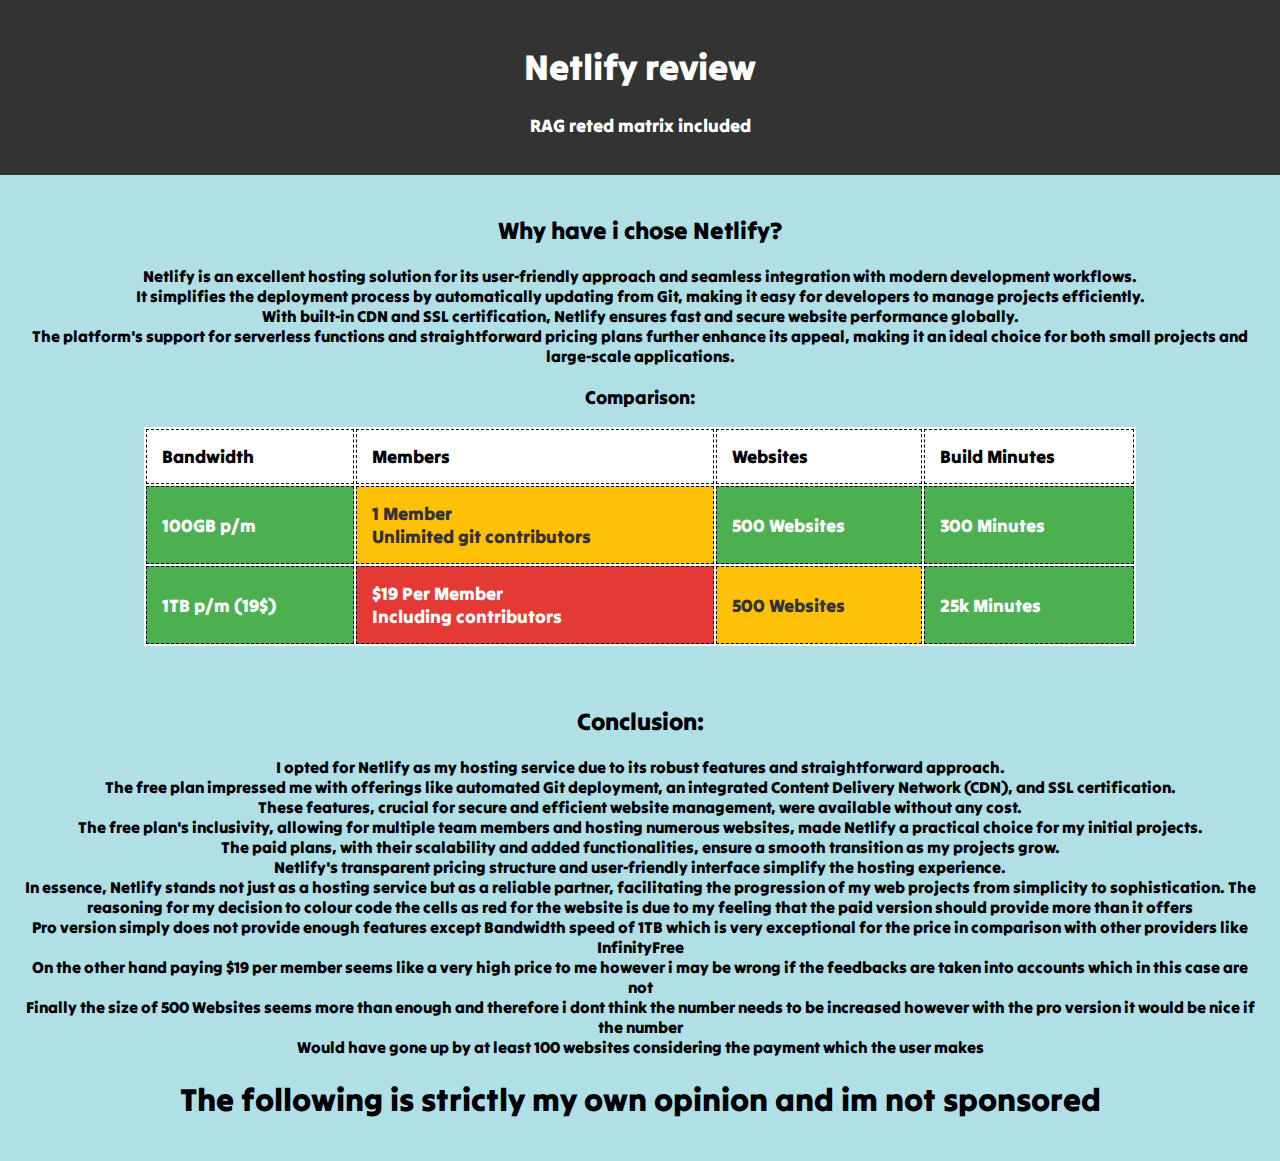
==== index.html @ 066604eb "Add files via upload" ====
<!DOCTYPE html>
<html lang="en">
<head>
    <meta charset="UTF-8">
    <meta name="viewport" content="width=device-width, initial-scale=1.0">
    <link rel="preconnect" href="https://fonts.googleapis.com">
    <link rel="preconnect" href="https://fonts.gstatic.com" crossorigin>
    <link href="https://fonts.googleapis.com/css2?family=DM+Serif+Display&family=Podkova&family=Tilt+Warp&display=swap" rel="stylesheet">
    <link rel="stylesheet" href="style.css">
    <title>Hosting</title>
    
</head>
<body>
<header>
     <h1>Netlify review</h1>
     <p>RAG reted matrix included</p>
</header>

<article>
    <section>
    <h2>Why have i chose Netlify?</h2>
    <p> 
        Netlify is an excellent hosting solution for its user-friendly approach and seamless integration with modern development workflows.<br>
        It simplifies the deployment process by automatically updating from Git, making it easy for developers to manage projects efficiently.<br>
        With built-in CDN and SSL certification, Netlify ensures fast and secure website performance globally.<br>
        The platform's support for serverless functions and straightforward pricing plans further enhance its appeal, making it an ideal choice for both small projects and large-scale applications.
    </p>
    </section>

    <section>
        <h3>Comparison:</h3>
        <table>
            <thead>
                <tr>
                    <th>Bandwidth</th>
                    <th>Members</th>
                    <th>Websites</th>
                    <th>Build Minutes</th>
                </tr>
            </thead>
            <tbody>
                <tr>
                    <td class="green">100GB p/m</td>
                    <td class="amber">1 Member<br>Unlimited git contributors</td>
                    <td class="green">500 Websites</td>
                    <td class="green">300 Minutes</td>
                </tr>
                <tr>
                    <td class="green">1TB p/m (19$)</td>
                    <td class="red">$19 Per Member<br>Including contributors</td>
                    <td class="amber">500 Websites</td>
                    <td class="green">25k Minutes</td>
                </tr>
        </table>
    </section>
</article>

<article>
    <h2>Conclusion:</h2>
    <p>
I opted for Netlify as my hosting service due to its robust features and straightforward approach.<br>
The free plan impressed me with offerings like automated Git deployment, an integrated Content Delivery Network (CDN), and SSL certification.<br>
These features, crucial for secure and efficient website management, were available without any cost.<br>

The free plan's inclusivity, allowing for multiple team members and hosting numerous websites, made Netlify a practical choice for my initial projects.<br>
The paid plans, with their scalability and added functionalities, ensure a smooth transition as my projects grow.<br>

Netlify's transparent pricing structure and user-friendly interface simplify the hosting experience.<br>
In essence, Netlify stands not just as a hosting service but as a reliable partner, facilitating the progression of my web projects from simplicity to sophistication.

The reasoning for my decision to colour code the cells as red for the website is due to my feeling that the paid version should provide more than it offers<br>
Pro version simply does not provide enough features except Bandwidth speed of 1TB which is very exceptional for the price in comparison with other providers like InfinityFree<br>
On the other hand paying $19 per member seems like a very high price to me however i may be wrong if the feedbacks are taken into accounts which in this case are not<br>
Finally the size of 500 Websites seems more than enough and therefore i dont think the number needs to be increased however with the pro version it would be nice if the number <br>
Would have gone up by at least 100 websites considering the payment which the user makes
    </p>
    <h1>The following is strictly my own opinion and im not sponsored</h1>
</article>



</body>
</html>
---- style.css ----
* {
    font-family: 'DM Serif Display', serif;
    font-family: 'Podkova', serif;
    font-family: 'Tilt Warp', sans-serif;
}

body {
    background-color: #b0e0e6;
    margin: 0;
    font-size: 16px;
}

table {
    width: 80%;
    margin: auto;
    background-color: #fff;
    font-size: 18px;
    border-collapse: separate;
}

th, td {
    border: 1px dashed black;
    padding: 15px;
    text-align: left;
}

header {
    font-size: large;
    text-align: center;
    padding: 20px;
    background-color: #333;
    color: #fff;
}

article {
    text-align: center;
    padding: 20px;
}


.amber {
    background-color: #ffc107;
    color: #333;
}

.green {
    background-color: #4caf50;
    color: #fff;
}

.red {
    background-color: #e53935;
    color: #fff;
}
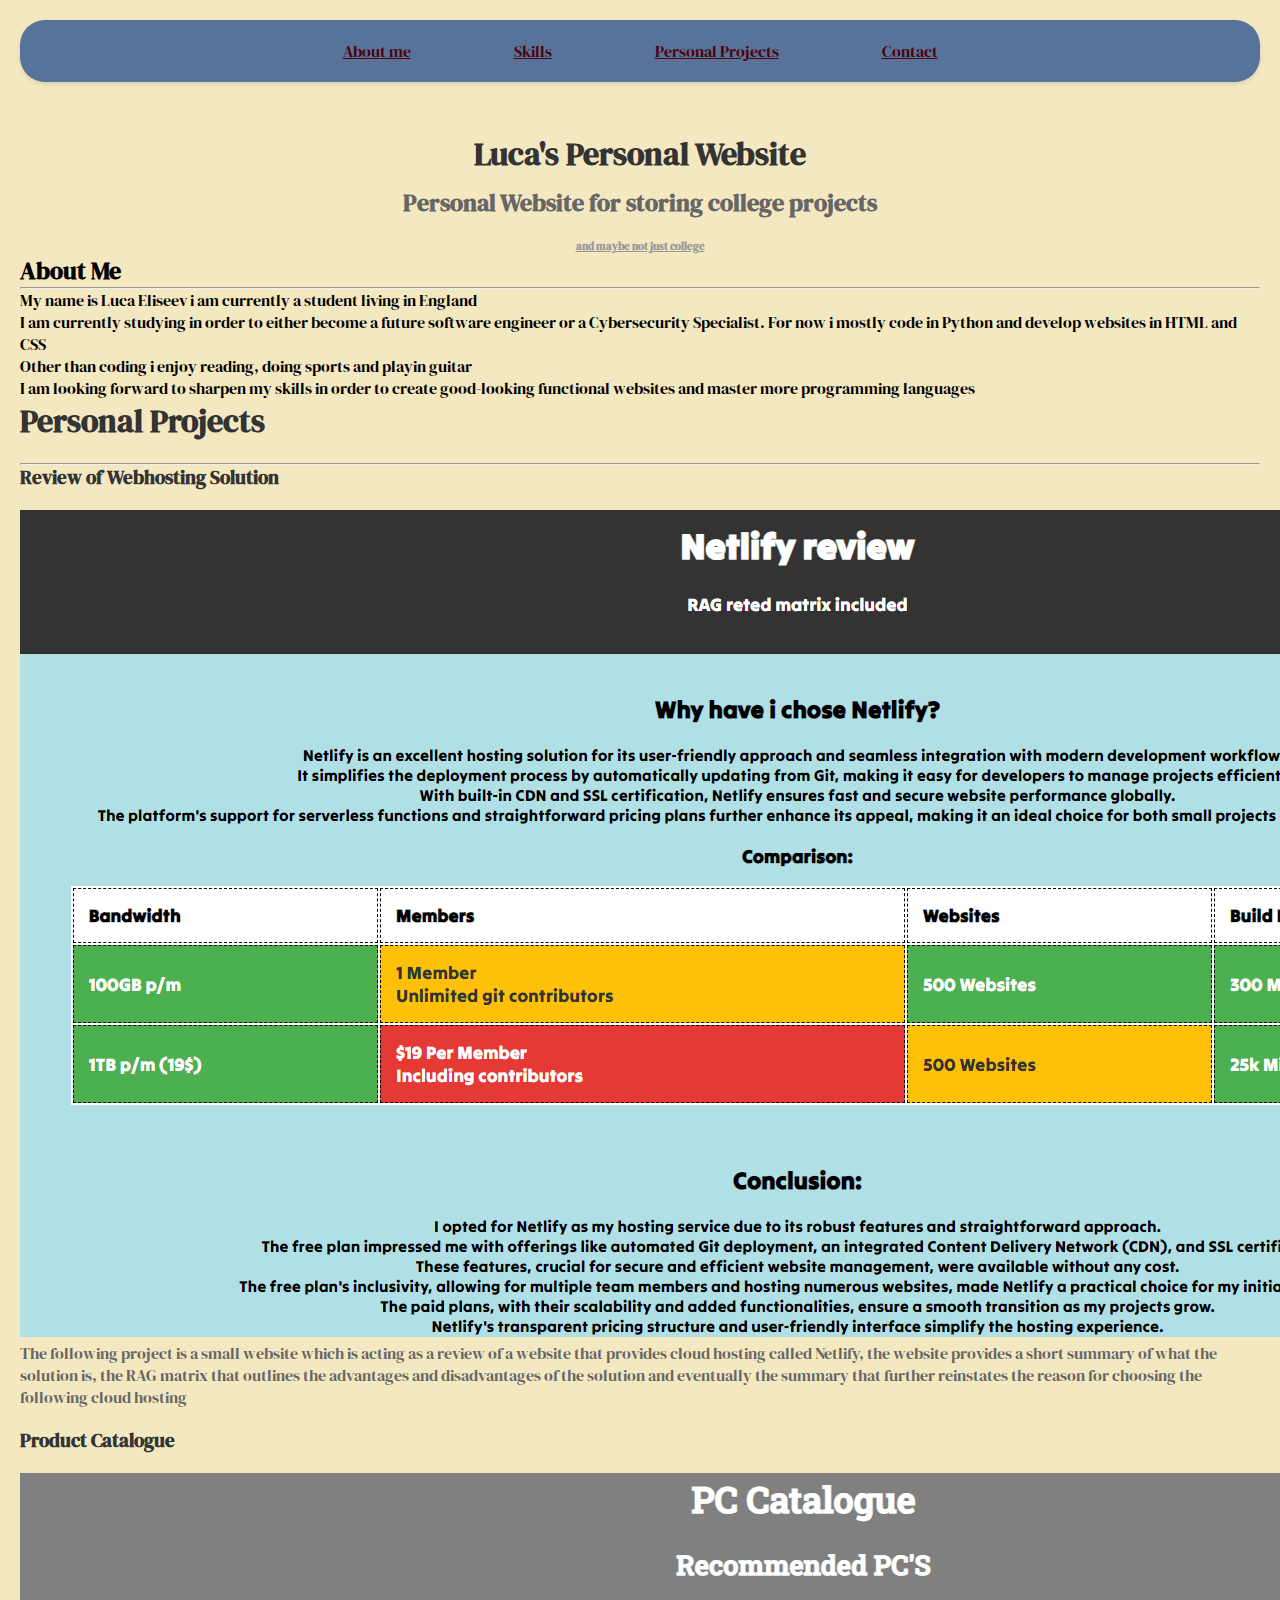
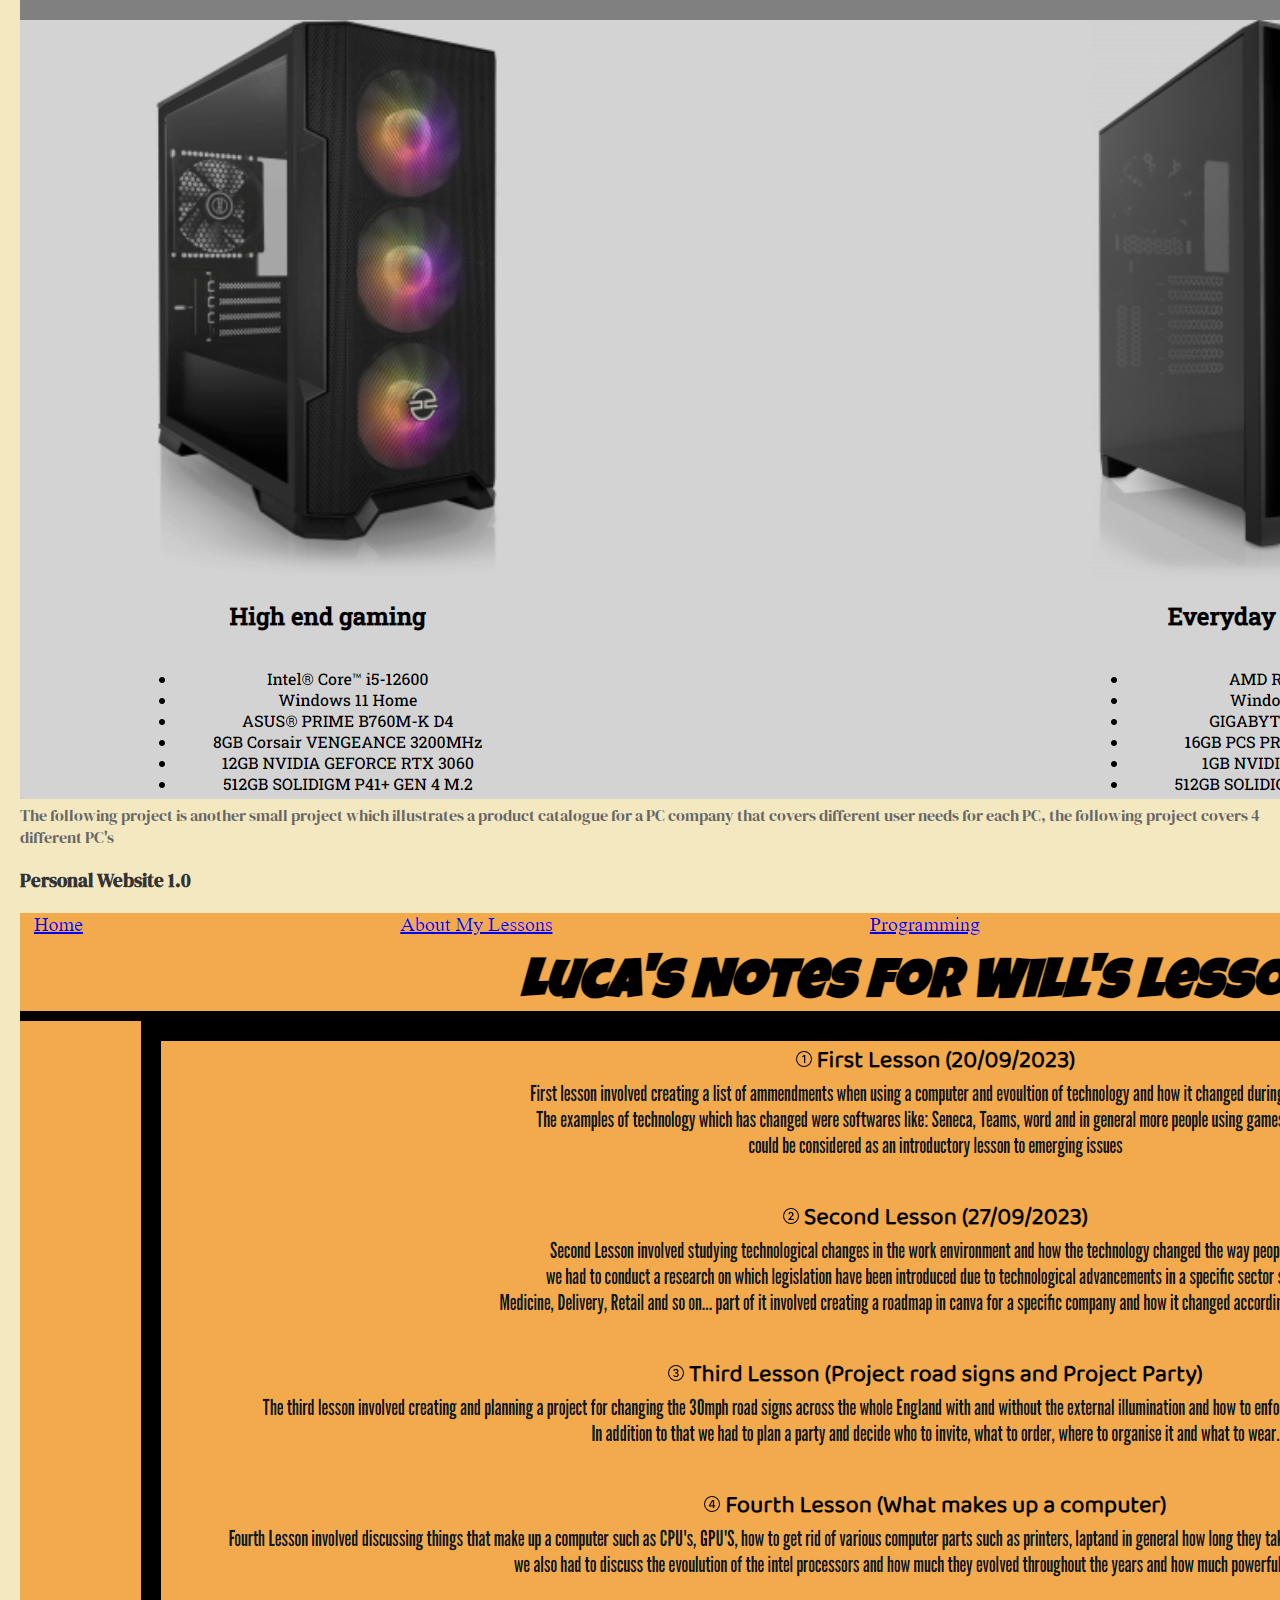
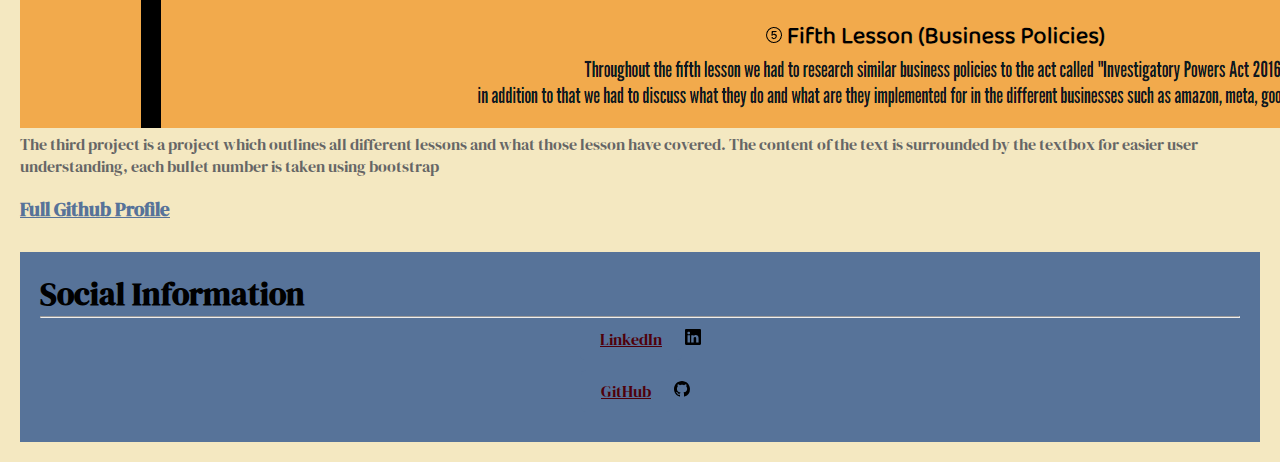
==== commit 8296b606: "Add files via upload" ====
--- a/index.html
+++ b/index.html
@@ -5,78 +5,123 @@
     <meta name="viewport" content="width=device-width, initial-scale=1.0">
     <link rel="preconnect" href="https://fonts.googleapis.com">
     <link rel="preconnect" href="https://fonts.gstatic.com" crossorigin>
-    <link href="https://fonts.googleapis.com/css2?family=DM+Serif+Display&family=Podkova&family=Tilt+Warp&display=swap" rel="stylesheet">
+    <link href="https://fonts.googleapis.com/css2?family=DM+Serif+Display&display=swap" rel="stylesheet">
+    <title>My Personal Website</title>
     <link rel="stylesheet" href="style.css">
-    <title>Hosting</title>
-    
 </head>
 <body>
-<header>
-     <h1>Netlify review</h1>
-     <p>RAG reted matrix included</p>
-</header>
-
-<article>
-    <section>
-    <h2>Why have i chose Netlify?</h2>
-    <p> 
-        Netlify is an excellent hosting solution for its user-friendly approach and seamless integration with modern development workflows.<br>
-        It simplifies the deployment process by automatically updating from Git, making it easy for developers to manage projects efficiently.<br>
-        With built-in CDN and SSL certification, Netlify ensures fast and secure website performance globally.<br>
-        The platform's support for serverless functions and straightforward pricing plans further enhance its appeal, making it an ideal choice for both small projects and large-scale applications.
+    <nav>
+        <div class="navbar">
+            <ul class="navbar_navi">
+                <li>
+                    <a href="">About me</a> <!--TODO-->
+                </li>
+                <li>
+                    <a href="">Skills</a> <!--TODO-->
+                </li>
+                <li>
+                    <a href="">Personal Projects</a> <!--TODO-->
+                </li>
+                <li>
+                    <a href="">Contact</a> <!--TODO-->
+                </li>
+            </ul>
+        </div>
+    </nav>
+<!--NAVBAR section ends here links will be added later-->
+<!--INTRO PAGE-->
+<div class="introduction"> 
+    <header>
+        <h1>Luca's Personal Website</h1>
+        <h2>Personal Website for storing college projects</h2>
+        <h6><u>and maybe not just college</u></h6>
+    </header>
+</div>
+<!--END OF INTRO PAGE-->
+<!--START OF ABOUT ME PAGE-->
+<div class="about me">
+    <h2>About Me</h2>
+    <hr>
+    <p>
+        My name is Luca Eliseev i am currently a student living in England
     </p>
-    </section>
-
-    <section>
-        <h3>Comparison:</h3>
-        <table>
-            <thead>
-                <tr>
-                    <th>Bandwidth</th>
-                    <th>Members</th>
-                    <th>Websites</th>
-                    <th>Build Minutes</th>
-                </tr>
-            </thead>
-            <tbody>
-                <tr>
-                    <td class="green">100GB p/m</td>
-                    <td class="amber">1 Member<br>Unlimited git contributors</td>
-                    <td class="green">500 Websites</td>
-                    <td class="green">300 Minutes</td>
-                </tr>
-                <tr>
-                    <td class="green">1TB p/m (19$)</td>
-                    <td class="red">$19 Per Member<br>Including contributors</td>
-                    <td class="amber">500 Websites</td>
-                    <td class="green">25k Minutes</td>
-                </tr>
-        </table>
-    </section>
-</article>
-
-<article>
-    <h2>Conclusion:</h2>
     <p>
-I opted for Netlify as my hosting service due to its robust features and straightforward approach.<br>
-The free plan impressed me with offerings like automated Git deployment, an integrated Content Delivery Network (CDN), and SSL certification.<br>
-These features, crucial for secure and efficient website management, were available without any cost.<br>
-
-The free plan's inclusivity, allowing for multiple team members and hosting numerous websites, made Netlify a practical choice for my initial projects.<br>
-The paid plans, with their scalability and added functionalities, ensure a smooth transition as my projects grow.<br>
-
-Netlify's transparent pricing structure and user-friendly interface simplify the hosting experience.<br>
-In essence, Netlify stands not just as a hosting service but as a reliable partner, facilitating the progression of my web projects from simplicity to sophistication.
-
-The reasoning for my decision to colour code the cells as red for the website is due to my feeling that the paid version should provide more than it offers<br>
-Pro version simply does not provide enough features except Bandwidth speed of 1TB which is very exceptional for the price in comparison with other providers like InfinityFree<br>
-On the other hand paying $19 per member seems like a very high price to me however i may be wrong if the feedbacks are taken into accounts which in this case are not<br>
-Finally the size of 500 Websites seems more than enough and therefore i dont think the number needs to be increased however with the pro version it would be nice if the number <br>
-Would have gone up by at least 100 websites considering the payment which the user makes
+        I am currently studying in order to either become a future software
+        engineer or a Cybersecurity Specialist. For now i mostly code in Python
+        and develop websites in HTML and CSS
     </p>
-    <h1>The following is strictly my own opinion and im not sponsored</h1>
-</article>
-
+    <p>
+        Other than coding i enjoy reading, doing sports and playin guitar
+    </p>
+    <p>
+        I am looking forward to sharpen my skills in order to create good-looking
+        functional websites and master more programming languages
+    </p>
+</div>
+<!--END OF ABOUT ME SECTION OF MY WEBSITE-->
+<!--START OF MY PROJECTS SECTION-->
+<div class="projects">
+    <h1>Personal Projects</h1>
+    <hr>
+    <div class="netlify">
+        <h3> Review of Webhosting Solution</h3>
+        <img class="netlify_img" src="netlify.png" alt="project_pic">
+        <p>
+            The following project is a small website which is acting as a review
+            of a website that provides cloud hosting called Netlify, the website
+            provides a short summary of what the solution is, the RAG matrix that
+            outlines the advantages and disadvantages of the solution and eventually
+            the summary that further reinstates the reason for choosing the following
+            cloud hosting
+        </p>
+    </div>
+    <div class="catalogue">
+        <h3>Product Catalogue</h3>
+        <img class="catalogue" src="pc_catalogue.png" alt ="project2_pic">
+        <p>
+            The following project is another small project which illustrates
+            a product catalogue for a PC company that covers different user needs
+            for each PC, the following project covers 4 different PC's
+        </p>
+        
+    </div>
+    <div class="website1.0">
+        <h3>Personal Website 1.0</h3>
+        <img class="website" src="website 1.0.png" alt="project3_pic">
+        <p>
+            The third project is a project which outlines all different lessons
+            and what those lesson have covered. The content of the text is surrounded
+            by the textbox for easier user understanding, each bullet number is taken
+            using bootstrap
+        </p>
+    </div>
+</div>
+<!--END OF MY PROJECT SECTION-->
+<!--START OF THE FOOTER-->
+<div class="github">
+    <h3>
+        <a href="https://github.com/PrimeOleg">Full Github Profile</a>
+    </h3>
+</div>
+<!--Separate Buttons-->
+<footer>
+    <div class="Contact">
+        <h1>Social Information</h1>
+        <hr>
+        <div class="LinkedIn">
+            <a class="contact button" href="https://www.linkedin.com/in/luca-eliseev/">LinkedIn</a>
+            <svg xmlns="http://www.w3.org/2000/svg" width="16" height="16" fill="currentColor" class="bi bi-linkedin" viewBox="0 0 16 16">
+            <path d="M0 1.146C0 .513.526 0 1.175 0h13.65C15.474 0 16 .513 16 1.146v13.708c0 .633-.526 1.146-1.175 1.146H1.175C.526 16 0 15.487 0 14.854zm4.943 12.248V6.169H2.542v7.225zm-1.2-8.212c.837 0 1.358-.554 1.358-1.248-.015-.709-.52-1.248-1.342-1.248S2.4 3.226 2.4 3.934c0 .694.521 1.248 1.327 1.248zm4.908 8.212V9.359c0-.216.016-.432.08-.586.173-.431.568-.878 1.232-.878.869 0 1.216.662 1.216 1.634v3.865h2.401V9.25c0-2.22-1.184-3.252-2.764-3.252-1.274 0-1.845.7-2.165 1.193v.025h-.016l.016-.025V6.169h-2.4c.03.678 0 7.225 0 7.225z"/>
+            </svg>
+        </div>
+        <div class="GitHub">
+            <a class="contact button" href="https://github.com/PrimeOleg">GitHub</a>
+            <svg xmlns="http://www.w3.org/2000/svg" width="16" height="16" fill="currentColor" class="bi bi-github" viewBox="0 0 16 16">
+            <path d="M8 0C3.58 0 0 3.58 0 8c0 3.54 2.29 6.53 5.47 7.59.4.07.55-.17.55-.38 0-.19-.01-.82-.01-1.49-2.01.37-2.53-.49-2.69-.94-.09-.23-.48-.94-.82-1.13-.28-.15-.68-.52-.01-.53.63-.01 1.08.58 1.23.82.72 1.21 1.87.87 2.33.66.07-.52.28-.87.51-1.07-1.78-.2-3.64-.89-3.64-3.95 0-.87.31-1.59.82-2.15-.08-.2-.36-1.02.08-2.12 0 0 .67-.21 2.2.82.64-.18 1.32-.27 2-.27s1.36.09 2 .27c1.53-1.04 2.2-.82 2.2-.82.44 1.1.16 1.92.08 2.12.51.56.82 1.27.82 2.15 0 3.07-1.87 3.75-3.65 3.95.29.25.54.73.54 1.48 0 1.07-.01 1.93-.01 2.2 0 .21.15.46.55.38A8.01 8.01 0 0 0 16 8c0-4.42-3.58-8-8-8"/>
+            </svg>
+        </div>
+        
+    </div>
 
 
 </body>
--- a/style.css
+++ b/style.css
@@ -1,54 +1,86 @@
+
 * {
+    padding: 0;
+    margin: 0;
     font-family: 'DM Serif Display', serif;
-    font-family: 'Podkova', serif;
-    font-family: 'Tilt Warp', sans-serif;
 }
 
+
 body {
-    background-color: #b0e0e6;
-    margin: 0;
-    font-size: 16px;
-}
-
-table {
-    width: 80%;
-    margin: auto;
-    background-color: #fff;
-    font-size: 18px;
-    border-collapse: separate;
-}
-
-th, td {
-    border: 1px dashed black;
-    padding: 15px;
-    text-align: left;
-}
-
-header {
-    font-size: large;
-    text-align: center;
-    padding: 20px;
-    background-color: #333;
-    color: #fff;
-}
-
-article {
-    text-align: center;
+    background-color: #F4E8C1;
     padding: 20px;
 }
 
-
-.amber {
-    background-color: #ffc107;
-    color: #333;
+.navbar {
+    display: flex;
+    justify-content: center;
+    list-style-type: none;
+    padding: 20px 50px;
+    background-color: #577399;
+    box-shadow: 0 2px 4px rgba(0, 0, 0, 0.1);
+    border-radius: 25px;
 }
 
-.green {
-    background-color: #4caf50;
-    color: #fff;
+.navbar_navi li {
+    display: inline-flex;
+    justify-content: space-around;
+    padding: 0px 50px;
 }
 
-.red {
-    background-color: #e53935;
-    color: #fff;
+.navbar_navi li a {
+    color: #4F000B
 }
+
+.introduction {
+    text-align: center;
+    margin-top: 50px;
+}
+
+.introduction h1 {
+    color: #333;
+    margin-bottom: 10px;
+}
+
+.introduction h2 {
+    color: #666;
+    margin-bottom: 20px;
+}
+
+.introduction h6 {
+    color: #999;
+}
+
+
+footer {
+    padding: 20px;
+    background-color: #577399;
+    margin-top: 30px;
+}
+
+.projects h1,
+.projects h3 {
+    color: #333;
+    margin-bottom: 20px;
+}
+
+.projects p {
+    color: #666;
+    margin-bottom: 20px;
+}
+
+.github a {
+    color: #577399;
+}
+
+.Contact .contact.button {
+    display: inline-flex;
+    padding: 10px 20px;
+    background-color: #577399;
+    color: #4F000B;
+    border-radius: 5px;
+    margin-left: 45%;
+}
+
+.GitHub {
+    padding: 10px;
+}